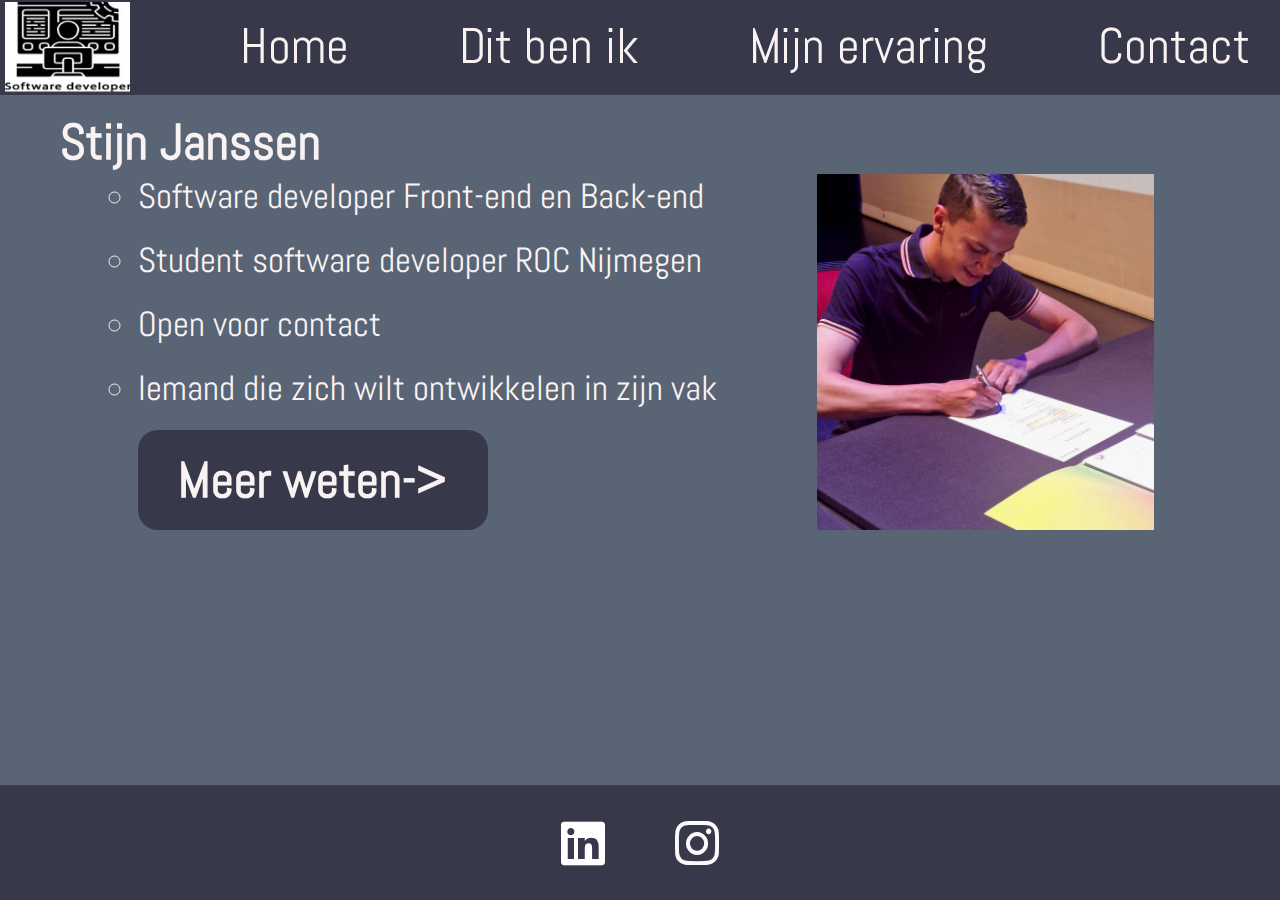
==== index.html @ 09aded9d "first commit" ====
<!DOCTYPE html>
<html lang="en">
  <head>
    <meta charset="UTF-8" />
    <meta name="viewport" content="width=device-width, initial-scale=1.0" />
    <title>Document</title>
    <link rel="stylesheet" href="css/style.css" />
    <link rel="preconnect" href="https://fonts.googleapis.com" />
    <link rel="preconnect" href="https://fonts.gstatic.com" crossorigin />
    <link
      href="https://fonts.googleapis.com/css2?family=Abel&display=swap"
      rel="stylesheet"
    />
    <link
      rel="stylesheet"
      href="https://cdnjs.cloudflare.com/ajax/libs/font-awesome/6.4.2/css/all.min.css"
    />
  </head>
  <body>
    <header>
      <nav>
        <img src="img/image 1.png" alt="logo software developer" />
        <a href="index.html">Home</a>
        <a href="#ditbenik">Dit ben ik</a>
        <a href="#mijnervaring">Mijn ervaring</a>
        <a href="#contact">Contact</a>
      </nav>
    </header>
    <main>
      <section class="ditbenik">
        <h1>Stijn Janssen</h1>
        <ul>
          <ul class="tekststuk">
            <li>Software developer Front-end en Back-end</li>
            <li>Student software developer ROC Nijmegen</li>
            <li>Open voor contact</li>
            <li>Iemand die zich wilt ontwikkelen in zijn vak</li>
            <div class="blockmeerweten">
              <b><a href="ditbenik.html">Meer weten-></a></b>
            </div>
          </ul>
          <ul id="imgme">
            <img src="img/image 2.png" alt="foto van mezelf" />
          </ul>
        </ul>
      </section>
    </main>
    <footer>
      <i class="fa-brands fa-linkedin" style="color: #ffffff"></i>
      <i class="fa-brands fa-instagram" style="color: #fbf9fb"></i>
    </footer>
  </body>
</html>
---- css/style.css ----
* {
  padding: 0px;
  margin: 0px;
  color: #F9F2F2;
  font-family: "Abel", sans-serif;
  font-size: 50px;
}
body {
  background-color: #596475;
}
header {
  width: 100vw;
  height: 95px;
  background-color: #373849;
}
nav {
  display: flex;
  flex-direction: row;
  justify-content: space-between;
  align-items: center;
  margin-right: 30px;
}
nav img{
  height: 90px;
  width: 125px;
  margin-left: 5px;
  margin-top: 2px;
}
a {
  text-decoration: none;
}
section{
  display: flex;
  flex-direction: column;
  justify-content: center;
  align-items: center;
  margin-top: 15px;
}
ul{
  display: flex;
  flex-direction: row;
}
.ditbenik h1{
  margin-right: 900px;
}
li{
  font-size: 35px;
  margin-bottom: 20px;
}
b{
  font-size: 40px;
  
}
.blockmeerweten{
  width: 350px;
  height: 100px;
  background-color: #373849;
  border-radius: 20px;
  display: flex;
  justify-content: center;
  align-items: center;
}
ul .tekststuk{
  display: flex;
  flex-direction: column;
}
#imgme{
  margin-left: 100px;
}
footer {
  width: 100vw;
  height: 115px;
  background-color: #373849;
  display: flex;
  flex-direction: row;
  justify-content: center;
  align-items: center;
  gap: 70px;
  position: fixed;
  bottom: 0;
}
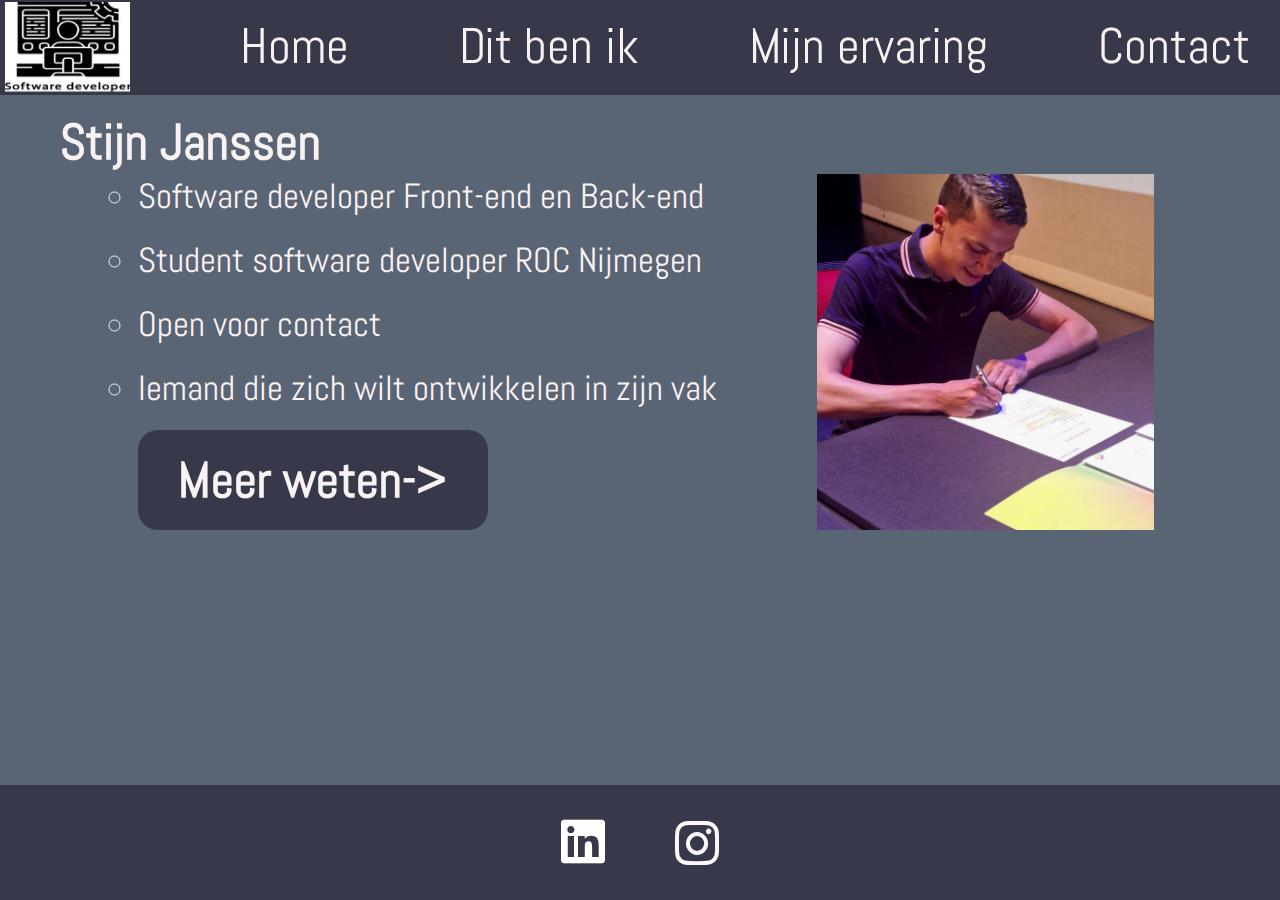
==== commit 3ecc7431: "second commit" ====
--- a/index.html
+++ b/index.html
@@ -46,7 +46,7 @@
       </section>
     </main>
     <footer>
-      <i class="fa-brands fa-linkedin" style="color: #ffffff"></i>
+      <a href="https://www.linkedin.com/in/stijn-janssen-ba1920287/"><i class="fa-brands fa-linkedin" style="color: #ffffff"></i></a>
       <i class="fa-brands fa-instagram" style="color: #fbf9fb"></i>
     </footer>
   </body>
--- a/css/style.css
+++ b/css/style.css
@@ -78,4 +78,4 @@
   gap: 70px;
   position: fixed;
   bottom: 0;
-}
+}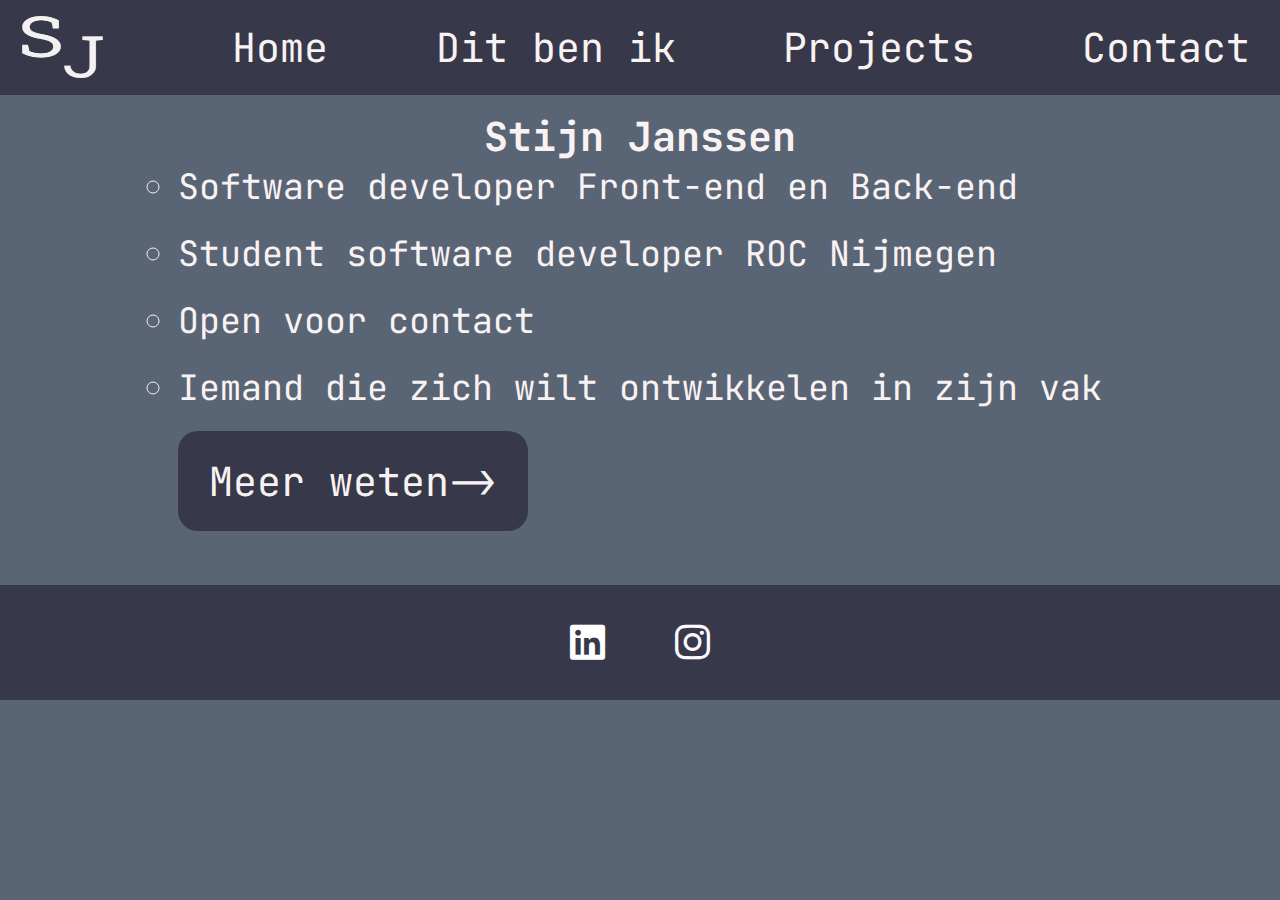
==== commit da03db47: "i finished my website it is now fully finished" ====
--- a/index.html
+++ b/index.html
@@ -3,12 +3,12 @@
   <head>
     <meta charset="UTF-8" />
     <meta name="viewport" content="width=device-width, initial-scale=1.0" />
-    <title>Document</title>
+    <title>Portfolio website</title>
     <link rel="stylesheet" href="css/style.css" />
     <link rel="preconnect" href="https://fonts.googleapis.com" />
     <link rel="preconnect" href="https://fonts.gstatic.com" crossorigin />
     <link
-      href="https://fonts.googleapis.com/css2?family=Abel&display=swap"
+      href="https://fonts.googleapis.com/css2?family=JetBrains+Mono&display=swap"
       rel="stylesheet"
     />
     <link
@@ -19,11 +19,14 @@
   <body>
     <header>
       <nav>
-        <img src="img/image 1.png" alt="logo software developer" />
+        <img
+          src="img/Schermafbeelding 2024-01-10 104435.png"
+          alt="logo software developer"
+        />
         <a href="index.html">Home</a>
-        <a href="#ditbenik">Dit ben ik</a>
-        <a href="#mijnervaring">Mijn ervaring</a>
-        <a href="#contact">Contact</a>
+        <a href="ditbenik.html">Dit ben ik</a>
+        <a href="projects.html">Projects</a>
+        <a href="contact.html">Contact</a>
       </nav>
     </header>
     <main>
@@ -36,18 +39,16 @@
             <li>Open voor contact</li>
             <li>Iemand die zich wilt ontwikkelen in zijn vak</li>
             <div class="blockmeerweten">
-              <b><a href="ditbenik.html">Meer weten-></a></b>
+              <p><a href="ditbenik.html">Meer weten-></a></p>
             </div>
-          </ul>
-          <ul id="imgme">
-            <img src="img/image 2.png" alt="foto van mezelf" />
           </ul>
         </ul>
       </section>
     </main>
     <footer>
-      <a href="https://www.linkedin.com/in/stijn-janssen-ba1920287/"><i class="fa-brands fa-linkedin" style="color: #ffffff"></i></a>
-      <i class="fa-brands fa-instagram" style="color: #fbf9fb"></i>
-    </footer>
+      <a href="https://www.linkedin.com/in/stijn-janssen-ba1920287/"
+        ><i class="fa-brands fa-linkedin" style="color: #ffffff"></i
+      ></a>
+      <a href="https://www.instagram.com/stijn.janssen04/"><i class="fa-brands fa-instagram" style="color: #fbf9fb"></i></a>    </footer>
   </body>
 </html>
--- a/css/style.css
+++ b/css/style.css
@@ -1,13 +1,43 @@
 * {
   padding: 0px;
   margin: 0px;
-  color: #F9F2F2;
-  font-family: "Abel", sans-serif;
-  font-size: 50px;
+  color: #f9f2f2;
+  font-family: "JetBrains Mono", monospace;
+  font-size: 40px;
 }
 body {
   background-color: #596475;
 }
+.background1{
+  background-image: url(../img/image\ 9.png);
+  opacity: 0.1;
+  width: 100vw;
+  height: 100vh;
+  position: absolute;
+  left: 0px;
+  top: 0px;
+  z-index: -9;
+}
+.background2{
+  background-image: url(../img/image\ 5.png);
+  opacity: 0.1;
+  width: 100vw;
+  height: 100vh;
+  position: absolute;
+  left: 0px;
+  top: 0px;
+  z-index: -9;
+}
+.background3{
+  background-image: url(../img/image\ 3.png);
+  opacity: 0.1;
+  width: 100vw;
+  height: 100vh;
+  position: absolute;
+  left: 0px;
+  top: 0px;
+  z-index: -9;
+}
 header {
   width: 100vw;
   height: 95px;
@@ -20,38 +50,37 @@
   align-items: center;
   margin-right: 30px;
 }
-nav img{
-  height: 90px;
+nav img {
+  height: 94px;
   width: 125px;
-  margin-left: 5px;
-  margin-top: 2px;
 }
 a {
   text-decoration: none;
 }
-section{
+.ditbenik {
   display: flex;
   flex-direction: column;
   justify-content: center;
   align-items: center;
   margin-top: 15px;
-}
-ul{
-  display: flex;
-  flex-direction: row;
-}
-.ditbenik h1{
-  margin-right: 900px;
-}
-li{
+  margin-bottom: 54px;
+}
+.ditbenik h1 {
+  opacity: 100;
+}
+ul {
+  display: flex;
+  flex-direction: row;
+}
+li {
   font-size: 35px;
   margin-bottom: 20px;
-}
-b{
-  font-size: 40px;
-  
-}
-.blockmeerweten{
+  opacity: 100;
+}
+b {
+  font-size: 20px;
+}
+.blockmeerweten {
   width: 350px;
   height: 100px;
   background-color: #373849;
@@ -60,11 +89,11 @@
   justify-content: center;
   align-items: center;
 }
-ul .tekststuk{
-  display: flex;
-  flex-direction: column;
-}
-#imgme{
+ul .tekststuk {
+  display: flex;
+  flex-direction: column;
+}
+#imgme {
   margin-left: 100px;
 }
 footer {
@@ -76,6 +105,180 @@
   justify-content: center;
   align-items: center;
   gap: 70px;
-  position: fixed;
-  bottom: 0;
+}
+@media screen and (max-width: 600px) {
+  * {
+    font-size: 20px;
+  }
+  nav {
+    flex-direction: row;
+    gap: 30px;
+  }
+  header {
+    display: flex;
+    flex-direction: row;
+  }
+  header img {
+    flex-direction: row;
+  }
+}
+.blockssection {
+  display: flex;
+  flex-direction: row;
+  gap: 100px;
+  justify-content: center;
+  margin-top: 30px;
+}
+.blockssection h1 {
+  color: black;
+  font-size: 30px;
+}
+p {
+  color: black;
+  font-size: 20px;
+}
+.blocksecondpage {
+  width: 327px;
+  height: 350px;
+  background-color: #d9d9d9;
+  display: flex;
+  flex-direction: column;
+  align-items: center;
+}
+.blocksecondpage img {
+  height: 200px;
+  width: 200px;
+}
+
+.contact2 {
+  display: flex;
+  flex-direction: row;
+  justify-content: center;
+  margin-top: 30px;
+}
+.blockcontact {
+  width: 130px;
+  height: 45px;
+  background-color: #d9d9d9;
+  border-radius: 30px;
+  display: flex;
+  flex-direction: row;
+  justify-content: center;
+  align-items: center;
+}
+.contact2 {
+  margin-bottom: 35px;
+}
+.contact2 a {
+  color: black;
+  font-size: 30px;
+}
+.blocksecondpage li {
+  font-size: 25px;
+  text-align: start;
+  color: black;
+}
+.projectrow {
+  display: flex;
+  flex-direction: row;
+  justify-content: center;
+  margin-top: 100px;
+  margin-bottom: 54px;
+  gap: 100px;
+}
+.projectrow a {
+  font-size: 30px;
+  color: black;
+}
+.projectblock {
+  width: 391px;
+  height: 334px;
+  background-color: #d9d9d9;
+  display: flex;
+  flex-direction: column;
+  align-items: center;
+}
+.projectblock h1 {
+  color: black;
+  font-size: 20px;
+}
+#derdeelement {
+  gap: 100px;
+}
+.contactrow {
+  display: flex;
+  flex-direction: row;
+  justify-content: center;
+  gap: 200px;
+  margin-bottom: 38px;
+}
+.boxinput input {
+  color: black;
+  border-color: black;
+  border-radius: 10px;
+}
+.mail {
+  flex-direction: row;
+  gap: 20px;
+}
+.verstuurbox {
+  height: 50px;
+  width: 200px;
+  display: flex;
+  flex-direction: row;
+  align-items: center;
+  justify-content: center;
+  background-color: #373849;
+  margin-bottom: 10px;
+  margin-top: 10px;
+  border-radius: 10px;
+}
+.contactinformatie {
+  display: flex;
+  flex-direction: column;
+  justify-content: center;
+}
+.headings ul{
+  gap: 500px;
+  margin-top: 10px;
+}
+.projectshead{
+  height: 86px;
+  width: 237px;
+  background-color: #373849;
+  border-radius: 30px;
+  display: flex;
+  flex-direction: row;
+  justify-content: center;
+  align-items: center;
+}
+.projectshead h1{
+  font-size: 30px;
+}
+.projectsmain{
+  display: flex;
+  flex-direction: column;
+  gap: 50px;
+  align-items: center;
+}
+.textprojectsblock{
+  height: 364px;
+  width: 756px;
+  background-color: #373849;
+  border-radius: 10px;
+}
+.textprojectsblock p{
+  font-size: 27px;
+  color: white;
+  padding: 10px;
+}
+.githubblock{
+  height: 71px;
+  border-radius: 10px;
+  width: 279px;
+  background-color: #373849;
+  display: flex;
+  flex-direction: row;
+  align-items:center;
+  justify-content: center;
 }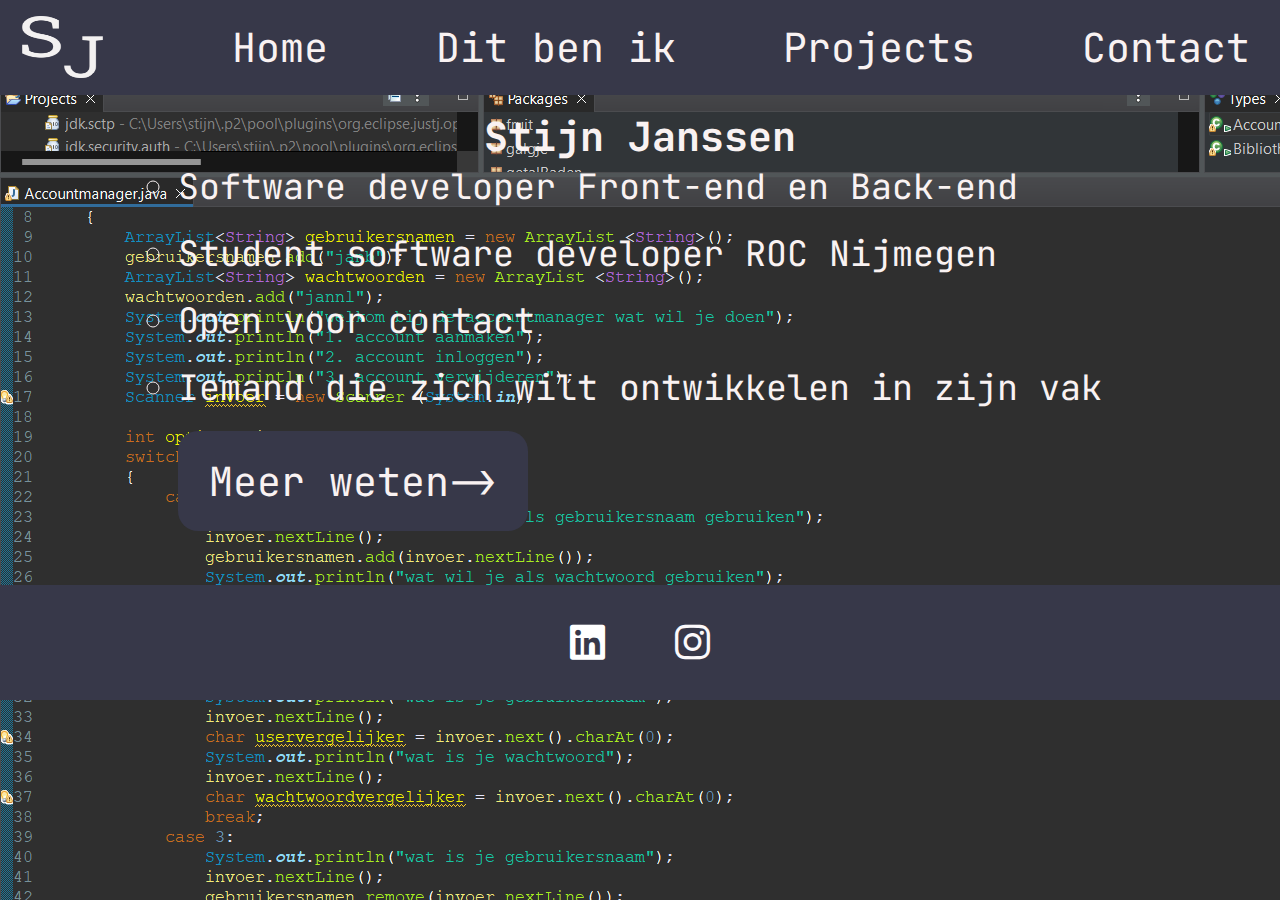
==== commit fe1a3205: "merge problems fixed" ====
--- a/index.html
+++ b/index.html
@@ -16,7 +16,7 @@
       href="https://cdnjs.cloudflare.com/ajax/libs/font-awesome/6.4.2/css/all.min.css"
     />
   </head>
-  <body>
+  <body background="img/Schermafbeelding 2023-11-22 094413.png">
     <header>
       <nav>
         <img
--- a/css/style.css
+++ b/css/style.css
@@ -6,7 +6,7 @@
   font-size: 40px;
 }
 body {
-  background-color: #596475;
+  background-color:#596475;
 }
 .background1{
   background-image: url(../img/image\ 9.png);
@@ -65,14 +65,14 @@
   margin-top: 15px;
   margin-bottom: 54px;
 }
-.ditbenik h1 {
+.ditbenik h1{
   opacity: 100;
 }
-ul {
-  display: flex;
-  flex-direction: row;
-}
-li {
+ul{
+  display: flex;
+  flex-direction: row;
+}
+li{
   font-size: 35px;
   margin-bottom: 20px;
   opacity: 100;
@@ -124,32 +124,33 @@
 }
 .blockssection {
   display: flex;
-  flex-direction: row;
-  gap: 100px;
-  justify-content: center;
+  flex-direction: column;
+  gap: 50px;
+  align-items: center;
   margin-top: 30px;
 }
+#stylingblocks{
+  align-items: center;
+}
 .blockssection h1 {
   color: black;
   font-size: 30px;
 }
+#rondeimage{
+  border-radius: 200px;
+}
 p {
   color: black;
   font-size: 20px;
 }
 .blocksecondpage {
-  width: 327px;
-  height: 350px;
+  width: 700px;
+  height: 250px;
   background-color: #d9d9d9;
   display: flex;
   flex-direction: column;
   align-items: center;
 }
-.blocksecondpage img {
-  height: 200px;
-  width: 200px;
-}
-
 .contact2 {
   display: flex;
   flex-direction: row;
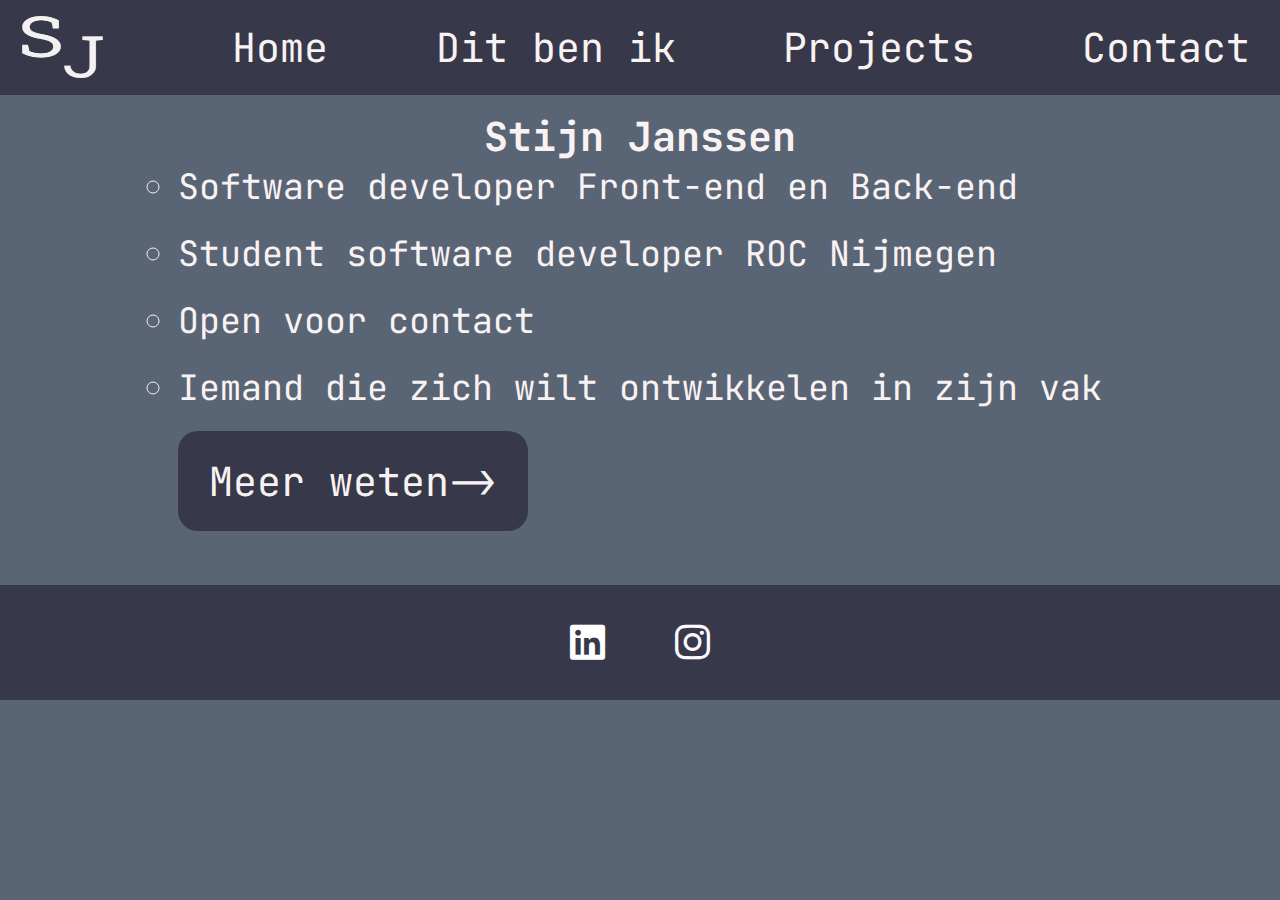
==== commit 778e6242: "I finished things in my project and added commentary" ====
--- a/index.html
+++ b/index.html
@@ -16,11 +16,11 @@
       href="https://cdnjs.cloudflare.com/ajax/libs/font-awesome/6.4.2/css/all.min.css"
     />
   </head>
-  <body background="img/Schermafbeelding 2023-11-22 094413.png">
+  <body >
     <header>
       <nav>
         <img
-          src="img/Schermafbeelding 2024-01-10 104435.png"
+          src="img/logo.png"
           alt="logo software developer"
         />
         <a href="index.html">Home</a>
--- a/css/style.css
+++ b/css/style.css
@@ -1,3 +1,4 @@
+/*algemene styling*/
 * {
   padding: 0px;
   margin: 0px;
@@ -9,7 +10,7 @@
   background-color:#596475;
 }
 .background1{
-  background-image: url(../img/image\ 9.png);
+  background-image: url(../img/image9.png);
   opacity: 0.1;
   width: 100vw;
   height: 100vh;
@@ -19,7 +20,7 @@
   z-index: -9;
 }
 .background2{
-  background-image: url(../img/image\ 5.png);
+  background-image: url(../img/image5.png);
   opacity: 0.1;
   width: 100vw;
   height: 100vh;
@@ -29,7 +30,7 @@
   z-index: -9;
 }
 .background3{
-  background-image: url(../img/image\ 3.png);
+  background-image: url(../img/image3.png);
   opacity: 0.1;
   width: 100vw;
   height: 100vh;
@@ -57,6 +58,7 @@
 a {
   text-decoration: none;
 }
+/* styling eerste pagina: landingspagina*/
 .ditbenik {
   display: flex;
   flex-direction: column;
@@ -68,6 +70,7 @@
 .ditbenik h1{
   opacity: 100;
 }
+/* nog meer algemene styling*/
 ul{
   display: flex;
   flex-direction: row;
@@ -80,6 +83,7 @@
 b {
   font-size: 20px;
 }
+/* verdere styling van landingspagina*/
 .blockmeerweten {
   width: 350px;
   height: 100px;
@@ -93,9 +97,7 @@
   display: flex;
   flex-direction: column;
 }
-#imgme {
-  margin-left: 100px;
-}
+/* hier wordt de footer gestyled*/
 footer {
   width: 100vw;
   height: 115px;
@@ -106,28 +108,18 @@
   align-items: center;
   gap: 70px;
 }
-@media screen and (max-width: 600px) {
-  * {
-    font-size: 20px;
-  }
-  nav {
-    flex-direction: row;
-    gap: 30px;
-  }
-  header {
-    display: flex;
-    flex-direction: row;
-  }
-  header img {
-    flex-direction: row;
-  }
-}
+/* hier wordt de tweede pagina gestyled: dit ben ik*/
 .blockssection {
   display: flex;
   flex-direction: column;
   gap: 50px;
   align-items: center;
   margin-top: 30px;
+}
+#rijfirst{
+  display: flex;
+  flex-direction: row;
+  gap: 40px;
 }
 #stylingblocks{
   align-items: center;
@@ -174,11 +166,7 @@
   color: black;
   font-size: 30px;
 }
-.blocksecondpage li {
-  font-size: 25px;
-  text-align: start;
-  color: black;
-}
+/* hier wordt de derde pagina gestyled */
 .projectrow {
   display: flex;
   flex-direction: row;
@@ -206,6 +194,7 @@
 #derdeelement {
   gap: 100px;
 }
+/* hier wordt de vierde pagina gestyled contact*/
 .contactrow {
   display: flex;
   flex-direction: row;
@@ -234,6 +223,7 @@
   margin-top: 10px;
   border-radius: 10px;
 }
+/* hier worden alle projectpagina's gestyled*/
 .contactinformatie {
   display: flex;
   flex-direction: column;
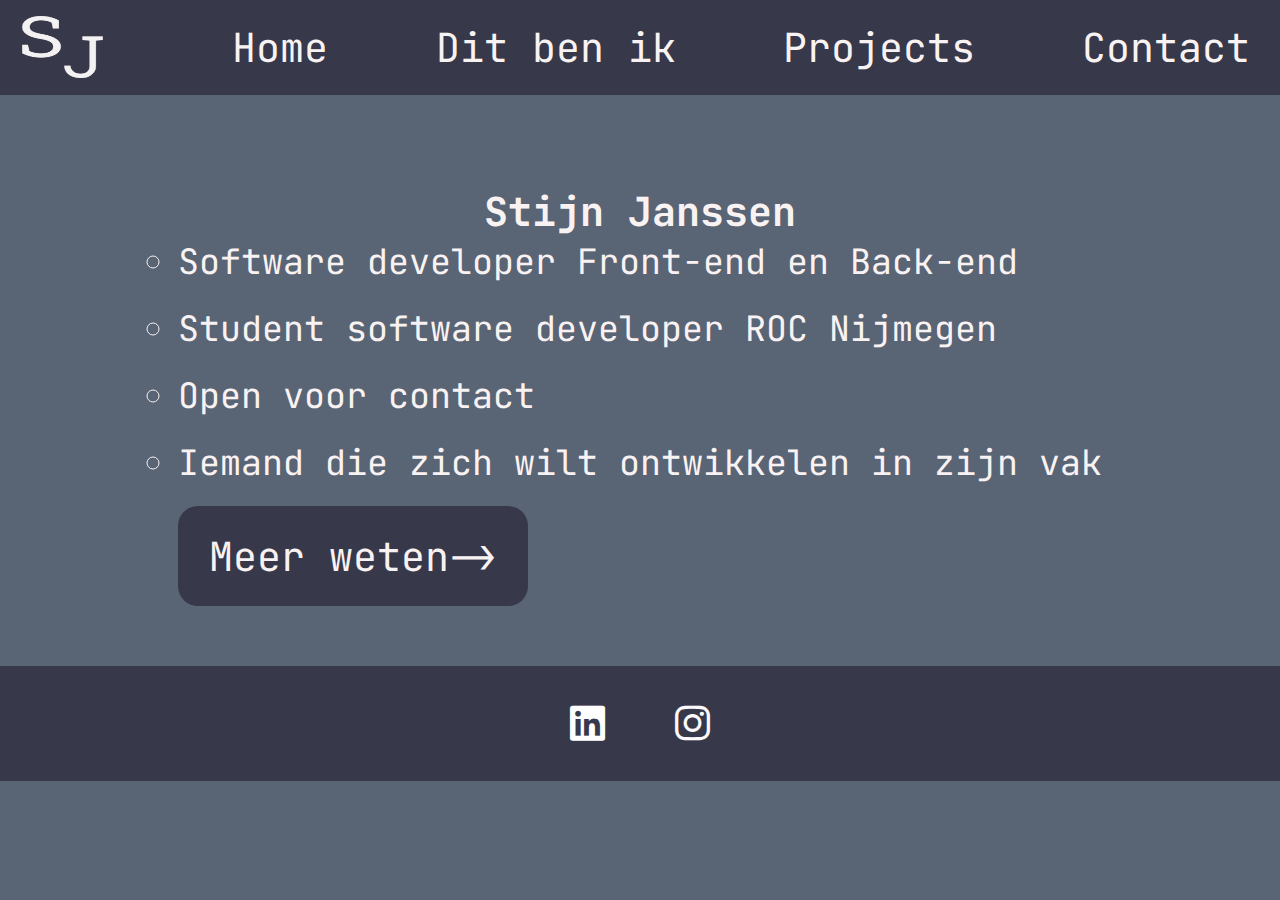
==== commit d01b20e8: "I added commentary in html and fixed small things in my code" ====
--- a/index.html
+++ b/index.html
@@ -17,6 +17,7 @@
     />
   </head>
   <body >
+    <!--dit is mijn landingspagina-->
     <header>
       <nav>
         <img
--- a/css/style.css
+++ b/css/style.css
@@ -7,9 +7,9 @@
   font-size: 40px;
 }
 body {
-  background-color:#596475;
-}
-.background1{
+  background-color: #596475;
+}
+.background1 {
   background-image: url(../img/image9.png);
   opacity: 0.1;
   width: 100vw;
@@ -19,7 +19,7 @@
   top: 0px;
   z-index: -9;
 }
-.background2{
+.background2 {
   background-image: url(../img/image5.png);
   opacity: 0.1;
   width: 100vw;
@@ -29,7 +29,7 @@
   top: 0px;
   z-index: -9;
 }
-.background3{
+.background3 {
   background-image: url(../img/image3.png);
   opacity: 0.1;
   width: 100vw;
@@ -64,18 +64,18 @@
   flex-direction: column;
   justify-content: center;
   align-items: center;
-  margin-top: 15px;
-  margin-bottom: 54px;
-}
-.ditbenik h1{
+  margin-top: 90px;
+  margin-bottom: 60px;
+}
+.ditbenik h1 {
   opacity: 100;
 }
 /* nog meer algemene styling*/
-ul{
-  display: flex;
-  flex-direction: row;
-}
-li{
+ul {
+  display: flex;
+  flex-direction: row;
+}
+li {
   font-size: 35px;
   margin-bottom: 20px;
   opacity: 100;
@@ -114,21 +114,21 @@
   flex-direction: column;
   gap: 50px;
   align-items: center;
-  margin-top: 30px;
-}
-#rijfirst{
+  margin-top: 100px;
+}
+#rijfirst {
   display: flex;
   flex-direction: row;
   gap: 40px;
 }
-#stylingblocks{
+#stylingblocks {
   align-items: center;
 }
 .blockssection h1 {
   color: black;
   font-size: 30px;
 }
-#rondeimage{
+#rondeimage {
   border-radius: 200px;
 }
 p {
@@ -200,14 +200,15 @@
   flex-direction: row;
   justify-content: center;
   gap: 200px;
-  margin-bottom: 38px;
+  margin-top: 88px;
+  margin-bottom: 50px;
 }
 .boxinput input {
   color: black;
   border-color: black;
   border-radius: 10px;
 }
-.mail {
+.mailtelefoon {
   flex-direction: row;
   gap: 20px;
 }
@@ -229,11 +230,11 @@
   flex-direction: column;
   justify-content: center;
 }
-.headings ul{
+.headings ul {
   gap: 500px;
   margin-top: 10px;
 }
-.projectshead{
+.projectshead {
   height: 86px;
   width: 237px;
   background-color: #373849;
@@ -243,33 +244,36 @@
   justify-content: center;
   align-items: center;
 }
-.projectshead h1{
-  font-size: 30px;
-}
-.projectsmain{
-  display: flex;
-  flex-direction: column;
-  gap: 50px;
-  align-items: center;
-}
-.textprojectsblock{
+.projectshead h1 {
+  font-size: 30px;
+}
+.projectsmain {
+  display: flex;
+  flex-direction: column;
+  gap: 30px;
+  align-items: center;
+}
+.textprojectsblock {
   height: 364px;
+  display: flex;
+  flex-direction: column;
+  align-items: center;
   width: 756px;
   background-color: #373849;
   border-radius: 10px;
 }
-.textprojectsblock p{
-  font-size: 27px;
+.textprojectsblock p {
+  font-size: 18px;
   color: white;
   padding: 10px;
 }
-.githubblock{
+.githubblock {
   height: 71px;
   border-radius: 10px;
   width: 279px;
   background-color: #373849;
   display: flex;
   flex-direction: row;
-  align-items:center;
-  justify-content: center;
-}+  align-items: center;
+  justify-content: center;
+}
